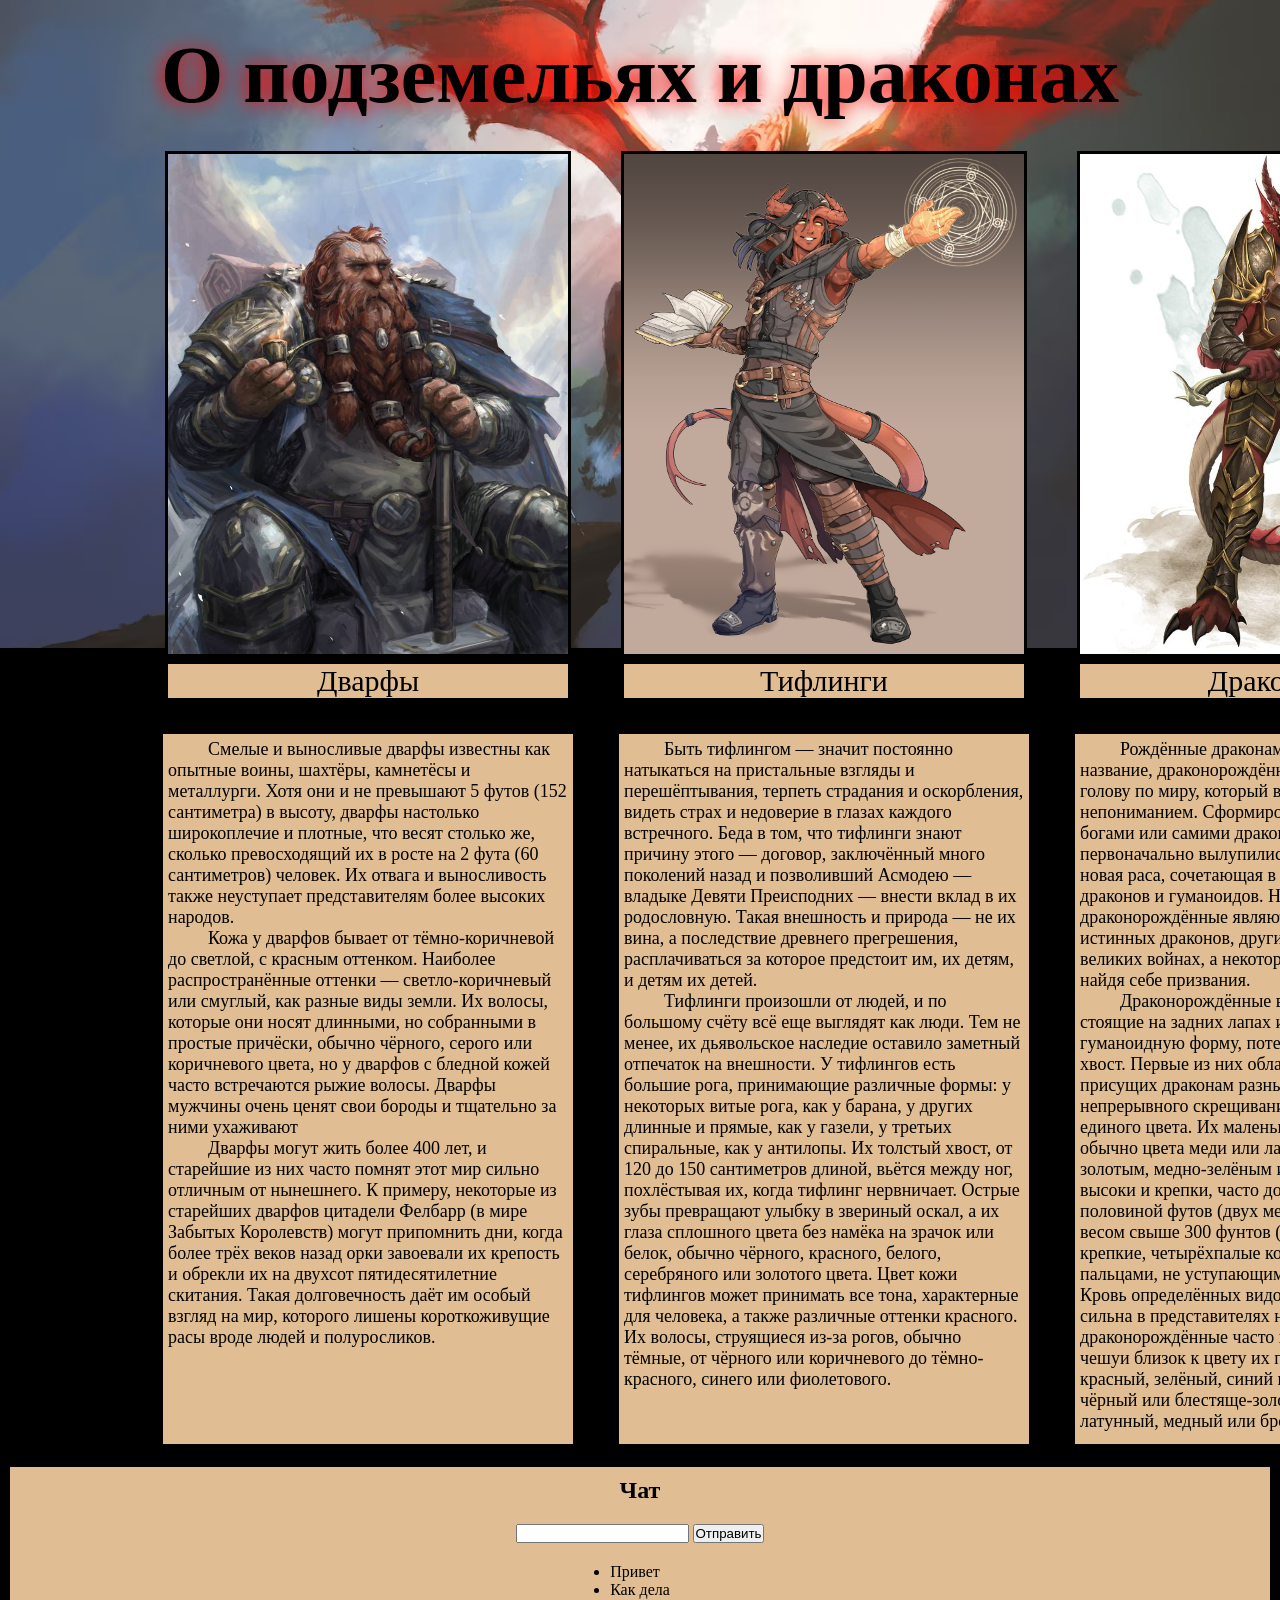
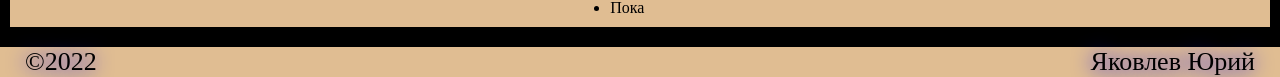
==== index.html @ 1e5e0078 "rename" ====
<!DOCTYPE html>
<html lang="ru">
  <head>
    <meta charset="UTF-8">
    <meta http-equiv="X-UA-Compatible" content="IE=edge">
    <meta name="viewport" content="width=device-width, initial-scale=1.0">
    <title>Document</title>
    <link rel="stylesheet" href="style.css">
  </head>
  <body>
    <header>
      <h1>О подземельях и драконах</h1>
    </header>
    <main>
      <section class="about_races">
        <figure>
          <img class="races_images" src="../img/dwarf.jpg" alt="dwarf_img">
          <figcaption class="figcaption_text">Дварфы</figcaption>
        </figure>
        <figure>
          <img class="races_images" src="/img/tifling.png" alt="tifling_img">
          <figcaption class="figcaption_text">Тифлинги</figcaption>
        </figure>
        <figure>
          <img class="races_images" src="../img/dragonborn.jpg" alt="dragonborn_img">
          <figcaption class="figcaption_text">Дракониды</figcaption>
        </figure>
        <div class="about_races_text">
          <p>
            Смелые и выносливые дварфы известны как опытные воины, шахтёры,
            камнетёсы и металлурги. Хотя они и не превышают 5 футов (152
            сантиметра) в высоту, дварфы настолько широкоплечие и плотные, что
            весят столько же, сколько превосходящий их в росте на 2 фута (60
            сантиметров) человек. Их отвага и выносливость также неуступает
            представителям более высоких народов.
          </p>
          <p>
            Кожа у дварфов бывает от тёмно-коричневой до светлой, с красным
            оттенком. Наиболее распространённые оттенки — светло-коричневый или
            смуглый, как разные виды земли. Их волосы, которые они носят
            длинными, но собранными в простые причёски, обычно чёрного, серого
            или коричневого цвета, но у дварфов с бледной кожей часто
            встречаются рыжие волосы. Дварфы мужчины очень ценят свои бороды и
            тщательно за ними ухаживают
          </p>
          <p>
            Дварфы могут жить более 400 лет, и старейшие из них часто помнят
            этот мир сильно отличным от нынешнего. К примеру, некоторые из
            старейших дварфов цитадели Фелбарр (в мире Забытых Королевств) могут
            припомнить дни, когда более трёх веков назад орки завоевали их
            крепость и обрекли их на двухсот пятидесятилетние скитания. Такая
            долговечность даёт им особый взгляд на мир, которого лишены
            короткоживущие расы вроде людей и полуросликов.
          </p>
        </div>
        <div class="about_races_text">
          <p>
            Быть тифлингом — значит постоянно натыкаться на пристальные взгляды
            и перешёптывания, терпеть страдания и оскорбления, видеть страх и
            недоверие в глазах каждого встречного. Беда в том, что тифлинги
            знают причину этого — договор, заключённый много поколений назад и
            позволивший Асмодею — владыке Девяти Преисподних — внести вклад в их
            родословную. Такая внешность и природа — не их вина, а последствие
            древнего прегрешения, расплачиваться за которое предстоит им, их
            детям, и детям их детей.
          </p>
          <p>
            Тифлинги произошли от людей, и по большому счёту всё еще выглядят
            как люди. Тем не менее, их дьявольское наследие оставило заметный
            отпечаток на внешности. У тифлингов есть большие рога, принимающие
            различные формы: у некоторых витые рога, как у барана, у других
            длинные и прямые, как у газели, у третьих спиральные, как у
            антилопы. Их толстый хвост, от 120 до 150 сантиметров длиной, вьётся
            между ног, похлёстывая их, когда тифлинг нервничает. Острые зубы
            превращают улыбку в звериный оскал, а их глаза сплошного цвета без
            намёка на зрачок или белок, обычно чёрного, красного, белого,
            серебряного или золотого цвета. Цвет кожи тифлингов может принимать
            все тона, характерные для человека, а также различные оттенки
            красного. Их волосы, струящиеся из-за рогов, обычно тёмные, от
            чёрного или коричневого до тёмно-красного, синего или фиолетового.
          </p>
        </div>
        <div class="about_races_text">
          <p>
            Рождённые драконами, о чём говорит их название, драконорождённые
            идут гордо подняв голову по миру, который встречает их со страхом и
            непониманием. Сформированные драконьими богами или самими драконами,
            драконорождённые первоначально вылупились из драконьих яиц как новая
            раса, сочетающая в себе лучшие качества драконов и гуманоидов.
            Некоторые драконорождённые являются верными слугами истинных
            драконов, другие образуют ряды солдат в великих войнах, а некоторые
            ищут свою судьбу, не найдя себе призвания.
          </p>
          <p>
            Драконорождённые выглядят как драконы, стоящие на задних лапах и
            принявшие гуманоидную форму, потеряв при этом крылья и хвост. Первые
            из них обладали чешуёй оттенков, присущих драконам разных видов, но
            поколения непрерывного скрещивания привели к появлению единого
            цвета. Их маленькие, аккуратные чешуйки обычно цвета меди или
            латуни, иногда с алым, золотым, медно-зелёным или рыжим оттенком.
            Они высоки и крепки, часто достигая шести с половиной футов (двух
            метров) в высоту и обладая весом свыше 300 фунтов (130 килограмм).
            Их крепкие, четырёхпалые конечности снабжены пальцами, не
            уступающими по прочности когтям. Кровь определённых видов драконов
            чрезвычайно сильна в представителях некоторых кланов. Эти
            драконорождённые часто гордятся тем, что цвет их чешуи близок к
            цвету их прародителей — ярко красный, зелёный, синий или белый,
            глянцево-чёрный или блестяще-золотой, серебряный, латунный, медный
            или бронзовый.
          </p>
        </div>
      </section>
      <div class="chat">
        <h2>Чат</h2>
        <div>
            <input type="text">
            <button>Отправить</button>
         </div>
        <ul>
            <li>Привет</li>
            <li>Как дела</li>
            <li>Пока</li>
        </ul>
      </div>
    </main>
    <footer>
        <p>©️2022</p>
        <p>Яковлев Юрий</p>
    </footer>
  </body>
</html>
---- style.css ----
* {
  margin: 0;
  padding: 0;
}

body{
  background: #000 url(img/background.avif); /* Фоновый цвет и фоновый рисунок*/
		background-attachment: fixed; /* Фон страницы фиксируется */
		background-repeat: repeat-x; /* Изображение повторяется по горизонтали */
    background-size: 100%;
}

header {
  text-align: center;
  margin: 30px 0px;
  color: rgb(0, 0, 0);
  text-shadow: -1px 1px 20px red ;
  font-size: 40px;
}

.about_races {
  margin: 0px 150px;
  display: grid;
  grid-template-columns: auto auto auto;
  grid-template-rows: auto auto;
  justify-items: center;
  align-items: start;
  text-align: center;
  gap: 20px;
  box-sizing: border-box;
}

.races_images {
  width: 400px;
  height: 500px;
  border: solid black;
}

.figcaption_text {
  font-size: 30px;
  background-color: rgb(224, 189, 146);
  border: solid black;
}

.about_races_text{
  border: solid black;
  height: 700px;
  padding: 5px;
  font-size: 18px;
  background-color: rgb(224, 189, 146);
}

.about_races_text p {
  text-align: left;
  text-indent: 10%;
  width: 400px;
}

.chat{
  background-color: rgb(224, 189, 146);
  display: flex;
  justify-content: center;
  align-items: center;
  flex-direction: column;
  margin: 10px;
}

.chat h2, div, ul {
  margin: 10px;
}

footer{
  display: flex;
  justify-content: space-between;
  background-color: rgb(224, 189, 146);
  margin-top: 20px;
  padding: 0px 25px;
  font-size: 26px;
  text-shadow: -1px 1px 20px rgb(4, 0, 255) ;
}
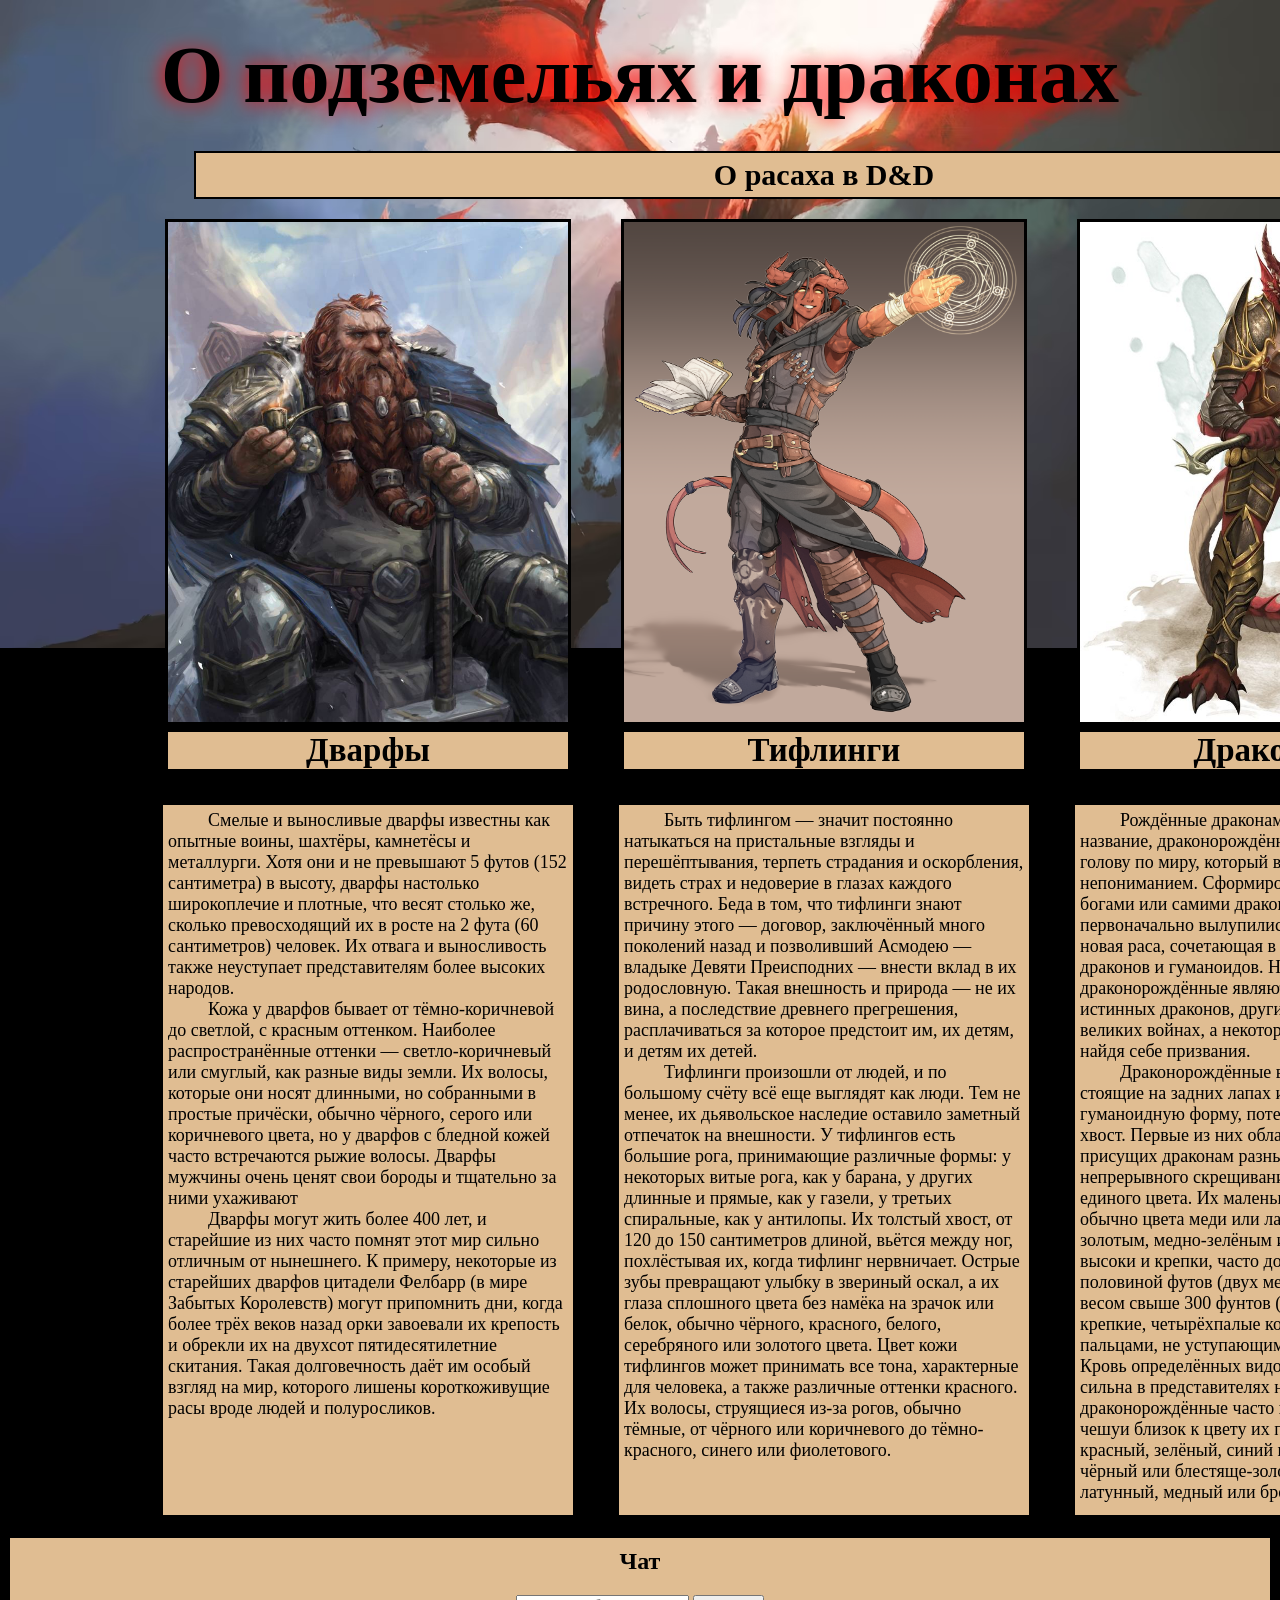
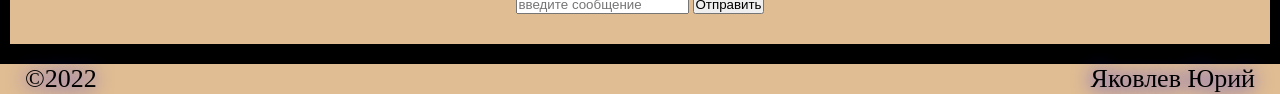
==== commit d65cd782: "задание 2" ====
--- a/index.html
+++ b/index.html
@@ -1,11 +1,12 @@
 <!DOCTYPE html>
 <html lang="ru">
   <head>
-    <meta charset="UTF-8">
+    <meta charset="UTF-8" >
     <meta http-equiv="X-UA-Compatible" content="IE=edge">
     <meta name="viewport" content="width=device-width, initial-scale=1.0">
     <title>Document</title>
     <link rel="stylesheet" href="style.css">
+    <script defer src="app.js"></script>
   </head>
   <body>
     <header>
@@ -13,17 +14,22 @@
     </header>
     <main>
       <section class="about_races">
+        <h2 class="h2_container">О расаха в D&D</h2>
         <figure>
           <img class="races_images" src="../img/dwarf.jpg" alt="dwarf_img">
-          <figcaption class="figcaption_text">Дварфы</figcaption>
+          <figcaption class="figcaption_text"><h2>Дварфы</h2></figcaption>
         </figure>
         <figure>
           <img class="races_images" src="/img/tifling.png" alt="tifling_img">
-          <figcaption class="figcaption_text">Тифлинги</figcaption>
+          <figcaption class="figcaption_text"><h2>Тифлинги</h2></figcaption>
         </figure>
         <figure>
-          <img class="races_images" src="../img/dragonborn.jpg" alt="dragonborn_img">
-          <figcaption class="figcaption_text">Дракониды</figcaption>
+          <img
+            class="races_images"
+            src="../img/dragonborn.jpg"
+            alt="dragonborn_img"
+          />
+          <figcaption class="figcaption_text"><h2>Дракониды</h2></figcaption>
         </figure>
         <div class="about_races_text">
           <p>
@@ -110,22 +116,42 @@
           </p>
         </div>
       </section>
-      <div class="chat">
+      <div class="chat_box">
         <h2>Чат</h2>
         <div>
-            <input type="text">
-            <button>Отправить</button>
-         </div>
-        <ul>
-            <li>Привет</li>
-            <li>Как дела</li>
-            <li>Пока</li>
-        </ul>
+          <input id="message" type="text" placeholder="введите сообщение">
+          <button onclick="send()">Отправить</button>
+        </div>
+        <div id="chat"></div>
       </div>
+      <script>
+        get();
+        setInterval(get, 2000);
+        // function send() {
+        //   //прочитать сообщение из id=message
+              //вывести в консоль
+              //очистить поле ввода
+        // }
+
+         function send() {
+          var testmessage = document.getElementById("message");
+          console.log(testmessage.value);
+          document.getElementById("message").value = "";
+        }
+
+        function get() {
+          (async () => {
+            var response = await fetch("http://127.0.0.1:5500/chat.txt");
+            var answer = await response.text();
+            document.getElementById("chat").innerText = answer;
+          }
+          )();
+        }
+      </script>
     </main>
     <footer>
-        <p>©️2022</p>
-        <p>Яковлев Юрий</p>
+      <p>©️2022</p>
+      <p>Яковлев Юрий</p>
     </footer>
   </body>
 </html>
--- a/style.css
+++ b/style.css
@@ -22,12 +22,21 @@
   margin: 0px 150px;
   display: grid;
   grid-template-columns: auto auto auto;
-  grid-template-rows: auto auto;
+  grid-template-rows: auto auto auto;
   justify-items: center;
   align-items: start;
   text-align: center;
   gap: 20px;
   box-sizing: border-box;
+}
+
+.h2_container{
+  grid-column: span 3;
+  border: solid black 2px;
+  background-color: rgb(224, 189, 146);
+  width: 92.5%;
+  font-size: 30px;
+  padding: 5px;
 }
 
 .races_images {
@@ -37,7 +46,7 @@
 }
 
 .figcaption_text {
-  font-size: 30px;
+  font-size: 22px;
   background-color: rgb(224, 189, 146);
   border: solid black;
 }
@@ -56,7 +65,7 @@
   width: 400px;
 }
 
-.chat{
+.chat_box {
   background-color: rgb(224, 189, 146);
   display: flex;
   justify-content: center;
@@ -65,7 +74,7 @@
   margin: 10px;
 }
 
-.chat h2, div, ul {
+.chat_box h2, div, ul {
   margin: 10px;
 }
 
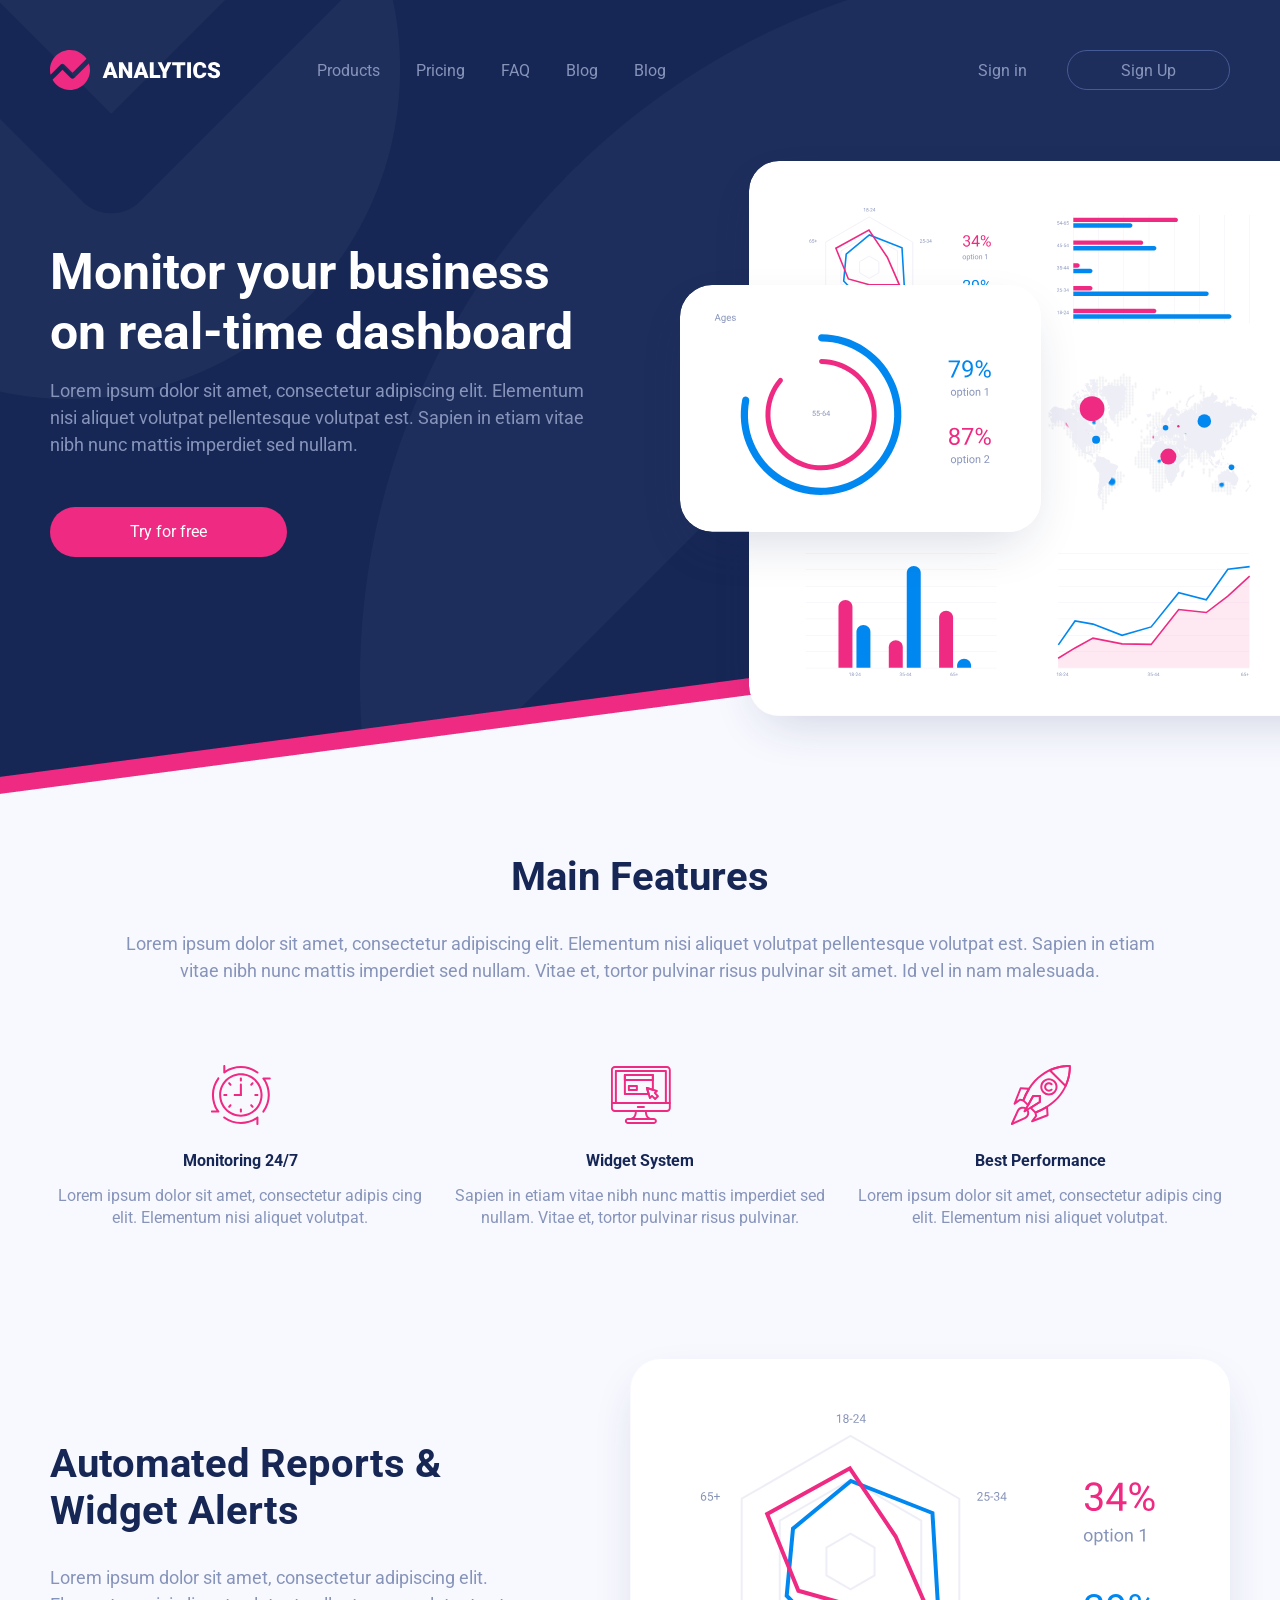
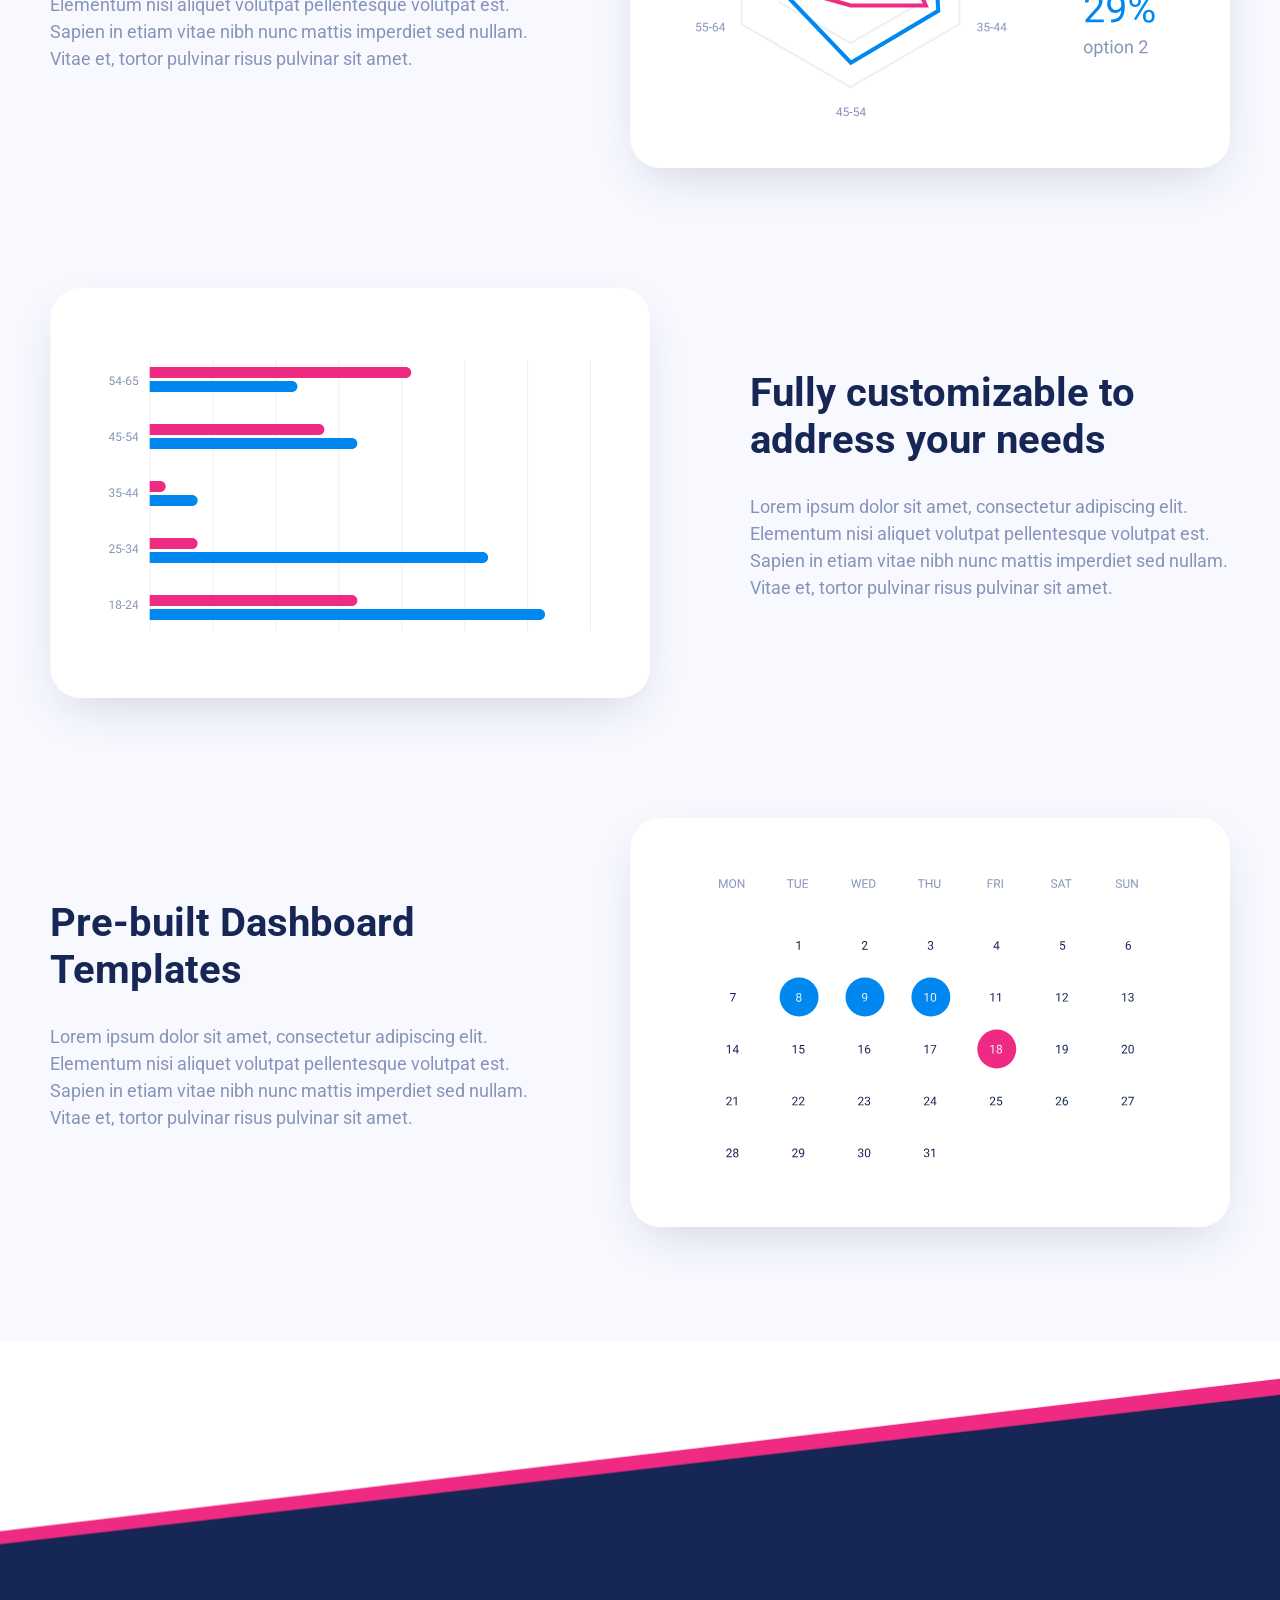
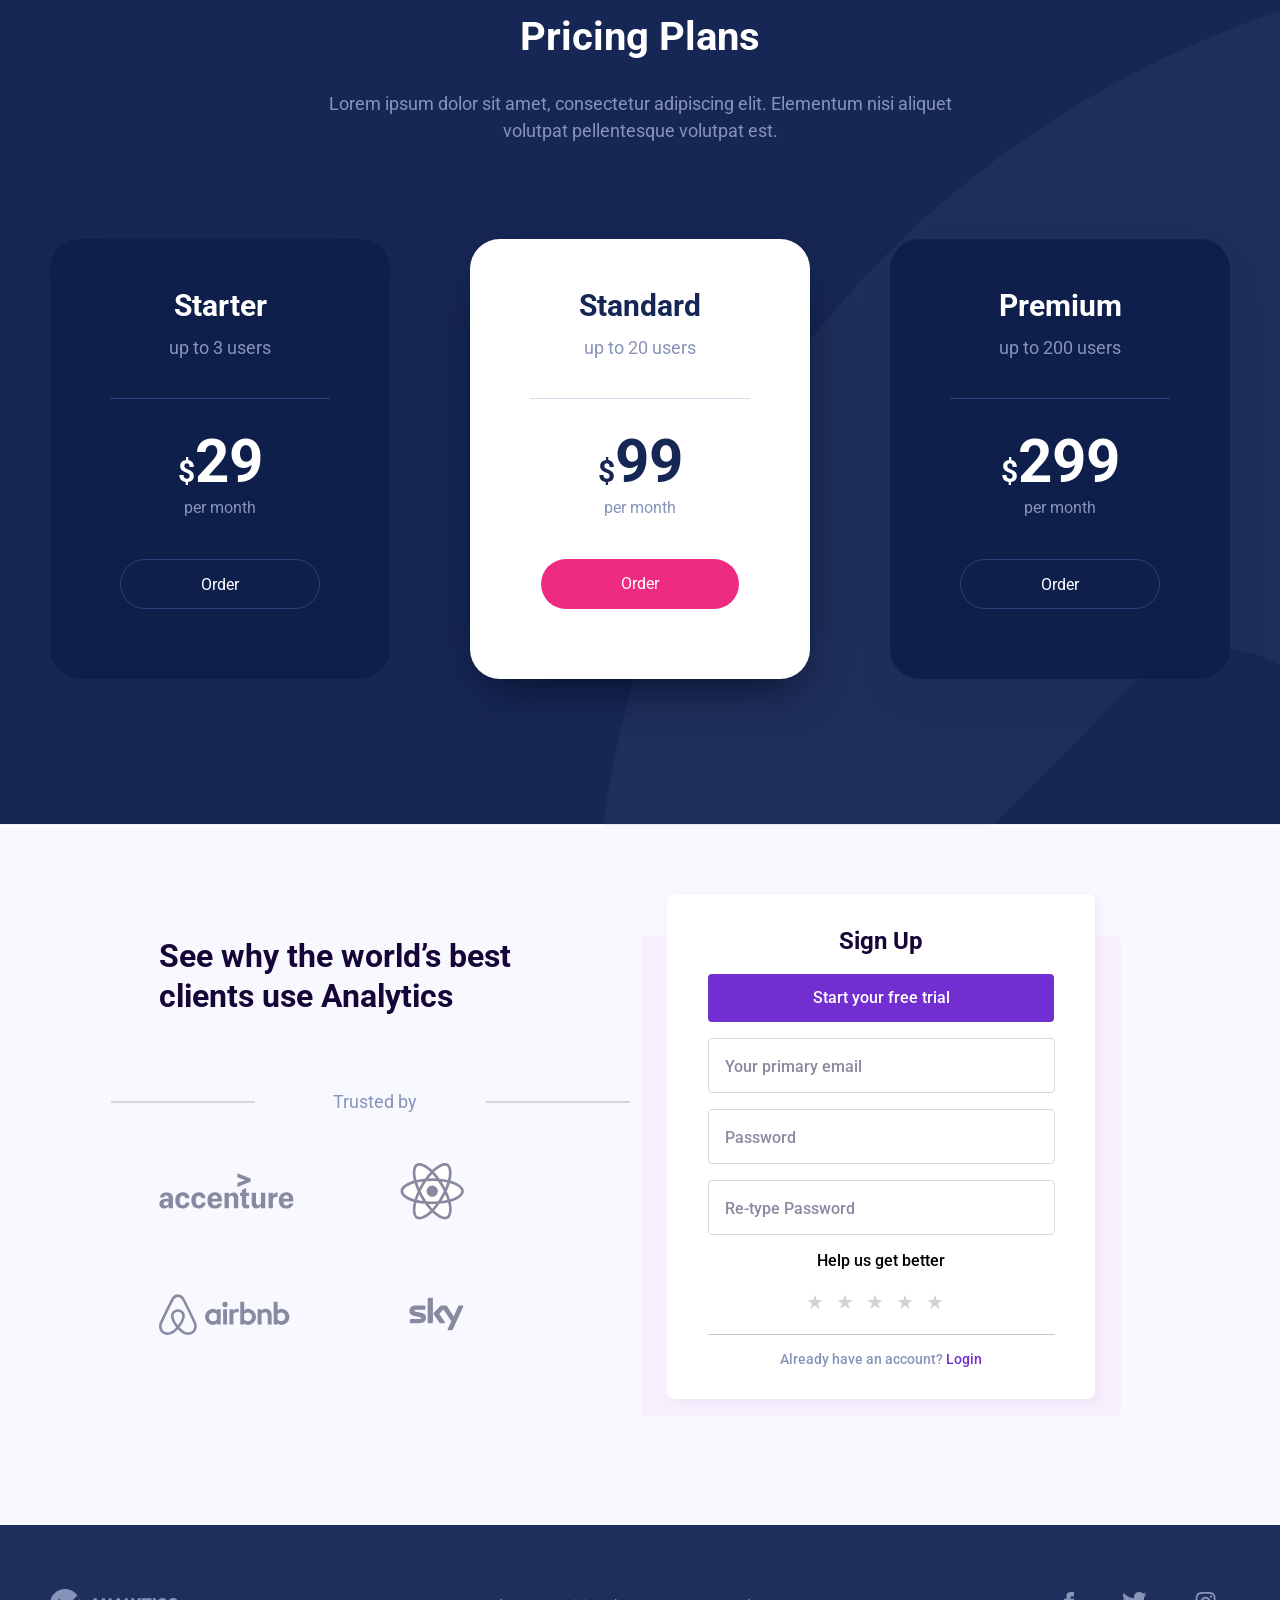
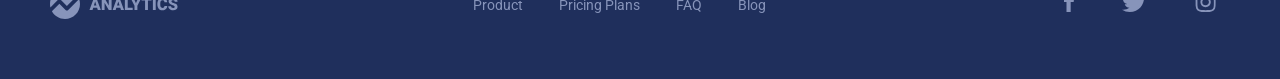
==== commit 2583883e: "my final project" ====
--- a/index.html
+++ b/index.html
@@ -1,157 +1,429 @@
 <!DOCTYPE html>
-<html lang="ru">
+<html lang="en">
   <head>
-    <meta charset="UTF-8" >
-    <meta http-equiv="X-UA-Compatible" content="IE=edge">
-    <meta name="viewport" content="width=device-width, initial-scale=1.0">
+    <meta charset="UTF-8" />
+    <meta http-equiv="X-UA-Compatible" content="IE=edge" />
+    <meta name="viewport" content="width=device-width, initial-scale=1.0" />
     <title>Document</title>
-    <link rel="stylesheet" href="style.css">
-    <script defer src="app.js"></script>
+    <link rel="stylesheet" href="./css/style.css" />
+    <link rel="stylesheet" href="./css/media.css" />
+    <link rel="preconnect" href="https://fonts.googleapis.com" />
+    <link rel="preconnect" href="https://fonts.gstatic.com" crossorigin />
+    <link
+      href="https://fonts.googleapis.com/css2?family=Roboto:wght@400;500;700&display=swap"
+      rel="stylesheet"
+    />
   </head>
+
   <body>
     <header>
-      <h1>О подземельях и драконах</h1>
+      <div class="wrapper">
+        <div class="header__top_part">
+          <div class="header__firm_logo">
+            <a class="logo" href="#">
+              <img
+                class="logo__img"
+                src="./img/header/logo.svg"
+                alt="firm logo"
+              />
+            </a>
+          </div>
+          <nav class="menu">
+            <ul class="menu__container">
+              <li class="menu__element">
+                <a class="menu__link_to" href="#">Products</a>
+              </li>
+              <li class="menu__element">
+                <a class="menu__link_to" href="#">Pricing</a>
+              </li>
+              <li class="menu__element">
+                <a class="menu__link_to" href="#">FAQ</a>
+              </li>
+              <li class="menu__element">
+                <a class="menu__link_to" href="#">Blog</a>
+              </li>
+              <li class="menu__element">
+                <a class="menu__link_to" href="#">Blog</a>
+              </li>
+            </ul>
+          </nav>
+          <div class="sign_menu">
+            <button class="sign__in-button" href="#">Sign in</button>
+            <button class="sign__up-button" href="#">Sign Up</button>
+          </div>
+        </div>
+      </div>
+      <div class="top_part__basic_idea">
+        <div class="basic_idea__content">
+          <h1 class="basic_idea__title">
+            Monitor your business on real-time dashboard
+          </h1>
+          <div class="basic_idea__text">
+            <p class="text">
+              Lorem ipsum dolor sit amet, consectetur adipiscing elit. Elementum
+              nisi aliquet volutpat pellentesque volutpat est. Sapien in etiam
+              vitae nibh nunc mattis imperdiet sed nullam.
+            </p>
+          </div>
+          <button class="btn pink_background" href="#">Try for free</button>
+        </div>
+        <div class="basic_idea__img">
+          <img src="./img/header/header-content-screen.svg" alt="analytic" />
+        </div>
+      </div>
     </header>
-    <main>
-      <section class="about_races">
-        <h2 class="h2_container">О расаха в D&D</h2>
-        <figure>
-          <img class="races_images" src="../img/dwarf.jpg" alt="dwarf_img">
-          <figcaption class="figcaption_text"><h2>Дварфы</h2></figcaption>
-        </figure>
-        <figure>
-          <img class="races_images" src="/img/tifling.png" alt="tifling_img">
-          <figcaption class="figcaption_text"><h2>Тифлинги</h2></figcaption>
-        </figure>
-        <figure>
-          <img
-            class="races_images"
-            src="../img/dragonborn.jpg"
-            alt="dragonborn_img"
-          />
-          <figcaption class="figcaption_text"><h2>Дракониды</h2></figcaption>
-        </figure>
-        <div class="about_races_text">
-          <p>
-            Смелые и выносливые дварфы известны как опытные воины, шахтёры,
-            камнетёсы и металлурги. Хотя они и не превышают 5 футов (152
-            сантиметра) в высоту, дварфы настолько широкоплечие и плотные, что
-            весят столько же, сколько превосходящий их в росте на 2 фута (60
-            сантиметров) человек. Их отвага и выносливость также неуступает
-            представителям более высоких народов.
-          </p>
-          <p>
-            Кожа у дварфов бывает от тёмно-коричневой до светлой, с красным
-            оттенком. Наиболее распространённые оттенки — светло-коричневый или
-            смуглый, как разные виды земли. Их волосы, которые они носят
-            длинными, но собранными в простые причёски, обычно чёрного, серого
-            или коричневого цвета, но у дварфов с бледной кожей часто
-            встречаются рыжие волосы. Дварфы мужчины очень ценят свои бороды и
-            тщательно за ними ухаживают
-          </p>
-          <p>
-            Дварфы могут жить более 400 лет, и старейшие из них часто помнят
-            этот мир сильно отличным от нынешнего. К примеру, некоторые из
-            старейших дварфов цитадели Фелбарр (в мире Забытых Королевств) могут
-            припомнить дни, когда более трёх веков назад орки завоевали их
-            крепость и обрекли их на двухсот пятидесятилетние скитания. Такая
-            долговечность даёт им особый взгляд на мир, которого лишены
-            короткоживущие расы вроде людей и полуросликов.
-          </p>
-        </div>
-        <div class="about_races_text">
-          <p>
-            Быть тифлингом — значит постоянно натыкаться на пристальные взгляды
-            и перешёптывания, терпеть страдания и оскорбления, видеть страх и
-            недоверие в глазах каждого встречного. Беда в том, что тифлинги
-            знают причину этого — договор, заключённый много поколений назад и
-            позволивший Асмодею — владыке Девяти Преисподних — внести вклад в их
-            родословную. Такая внешность и природа — не их вина, а последствие
-            древнего прегрешения, расплачиваться за которое предстоит им, их
-            детям, и детям их детей.
-          </p>
-          <p>
-            Тифлинги произошли от людей, и по большому счёту всё еще выглядят
-            как люди. Тем не менее, их дьявольское наследие оставило заметный
-            отпечаток на внешности. У тифлингов есть большие рога, принимающие
-            различные формы: у некоторых витые рога, как у барана, у других
-            длинные и прямые, как у газели, у третьих спиральные, как у
-            антилопы. Их толстый хвост, от 120 до 150 сантиметров длиной, вьётся
-            между ног, похлёстывая их, когда тифлинг нервничает. Острые зубы
-            превращают улыбку в звериный оскал, а их глаза сплошного цвета без
-            намёка на зрачок или белок, обычно чёрного, красного, белого,
-            серебряного или золотого цвета. Цвет кожи тифлингов может принимать
-            все тона, характерные для человека, а также различные оттенки
-            красного. Их волосы, струящиеся из-за рогов, обычно тёмные, от
-            чёрного или коричневого до тёмно-красного, синего или фиолетового.
-          </p>
-        </div>
-        <div class="about_races_text">
-          <p>
-            Рождённые драконами, о чём говорит их название, драконорождённые
-            идут гордо подняв голову по миру, который встречает их со страхом и
-            непониманием. Сформированные драконьими богами или самими драконами,
-            драконорождённые первоначально вылупились из драконьих яиц как новая
-            раса, сочетающая в себе лучшие качества драконов и гуманоидов.
-            Некоторые драконорождённые являются верными слугами истинных
-            драконов, другие образуют ряды солдат в великих войнах, а некоторые
-            ищут свою судьбу, не найдя себе призвания.
-          </p>
-          <p>
-            Драконорождённые выглядят как драконы, стоящие на задних лапах и
-            принявшие гуманоидную форму, потеряв при этом крылья и хвост. Первые
-            из них обладали чешуёй оттенков, присущих драконам разных видов, но
-            поколения непрерывного скрещивания привели к появлению единого
-            цвета. Их маленькие, аккуратные чешуйки обычно цвета меди или
-            латуни, иногда с алым, золотым, медно-зелёным или рыжим оттенком.
-            Они высоки и крепки, часто достигая шести с половиной футов (двух
-            метров) в высоту и обладая весом свыше 300 фунтов (130 килограмм).
-            Их крепкие, четырёхпалые конечности снабжены пальцами, не
-            уступающими по прочности когтям. Кровь определённых видов драконов
-            чрезвычайно сильна в представителях некоторых кланов. Эти
-            драконорождённые часто гордятся тем, что цвет их чешуи близок к
-            цвету их прародителей — ярко красный, зелёный, синий или белый,
-            глянцево-чёрный или блестяще-золотой, серебряный, латунный, медный
-            или бронзовый.
-          </p>
+
+    <main class="main">
+      <section class="features">
+        <div class="wrapper">
+          <div class="features__top">
+            <h2 class="title">Main Features</h2>
+            <p class="text">
+              Lorem ipsum dolor sit amet, consectetur adipiscing elit. Elementum
+              nisi aliquet volutpat pellentesque volutpat est. Sapien in etiam
+              vitae nibh nunc mattis imperdiet sed nullam. Vitae et, tortor
+              pulvinar risus pulvinar sit amet. Id vel in nam malesuada.
+            </p>
+          </div>
+          <div class="features__grid">
+            <div>
+              <img
+                class="features_img"
+                src="./img/features/monitoring.svg"
+                alt="monitoring icon"
+              />
+              <div>
+                <h4 class="features__column-title">Monitoring 24/7</h4>
+                <div class="features_text">
+                  Lorem ipsum dolor sit amet, consectetur adipis cing elit.
+                  Elementum nisi aliquet volutpat.
+                </div>
+              </div>
+            </div>
+
+            <div>
+              <img
+                class="features_img"
+                src="./img/features/widget.svg"
+                alt="widget icon"
+              />
+              <div>
+                <h4 class="features__column-title">Widget System</h4>
+                <div class="features_text">
+                  Sapien in etiam vitae nibh nunc mattis imperdiet sed nullam.
+                  Vitae et, tortor pulvinar risus pulvinar.
+                </div>
+              </div>
+            </div>
+            <div>
+              <img
+                class="features_img"
+                src="./img/features/perfomance.svg"
+                alt="perfomance icon"
+              />
+              <div>
+                <h4 class="features__column-title">Best Performance</h4>
+                <div class="features_text">
+                  Lorem ipsum dolor sit amet, consectetur adipis cing elit.
+                  Elementum nisi aliquet volutpat.
+                </div>
+              </div>
+            </div>
+          </div>
         </div>
       </section>
-      <div class="chat_box">
-        <h2>Чат</h2>
-        <div>
-          <input id="message" type="text" placeholder="введите сообщение">
-          <button onclick="send()">Отправить</button>
-        </div>
-        <div id="chat"></div>
+      <section class="program_abilities_container">
+        <div class="wrapper">
+          <div class="program_abilities__row">
+            <div class="program_abilities_block">
+              <div class="program_abilities_block-title">
+                <h2 class="title">Automated Reports & Widget Alerts</h2>
+              </div>
+              <div class="program_abilities_block-text">
+                <p class="text">
+                  Lorem ipsum dolor sit amet, consectetur adipiscing elit.
+                  Elementum nisi aliquet volutpat pellentesque volutpat est.
+                  Sapien in etiam vitae nibh nunc mattis imperdiet sed nullam.
+                  Vitae et, tortor pulvinar risus pulvinar sit amet.
+                </p>
+              </div>
+            </div>
+            <img
+              class="program_abilities_block-img"
+              src="./img/abilities/chart.svg"
+              alt="grafics"
+            />
+          </div>
+          <div class="program_abilities__row">
+            <div class="program_abilities_block">
+              <div class="program_abilities_block-title">
+                <h2 class="title">Fully customizable to address your needs</h2>
+              </div>
+              <div class="program_abilities_block-text">
+                <p class="text">
+                  Lorem ipsum dolor sit amet, consectetur adipiscing elit.
+                  Elementum nisi aliquet volutpat pellentesque volutpat est.
+                  Sapien in etiam vitae nibh nunc mattis imperdiet sed nullam.
+                  Vitae et, tortor pulvinar risus pulvinar sit amet.
+                </p>
+              </div>
+            </div>
+            <img
+              class="program_abilities_block-img"
+              src="./img/abilities/age_level.svg"
+              alt="ages"
+            />
+          </div>
+          <div class="program_abilities__row">
+            <div class="program_abilities_block">
+              <div class="program_abilities_block-title">
+                <h2 class="title">Pre-built Dashboard Templates</h2>
+              </div>
+              <div class="program_abilities_block-text">
+                <p class="text">
+                  Lorem ipsum dolor sit amet, consectetur adipiscing elit.
+                  Elementum nisi aliquet volutpat pellentesque volutpat est.
+                  Sapien in etiam vitae nibh nunc mattis imperdiet sed nullam.
+                  Vitae et, tortor pulvinar risus pulvinar sit amet.
+                </p>
+              </div>
+            </div>
+            <img
+              class="program_abilities_block-img"
+              src="./img/abilities/calendar.svg"
+              alt="calendar"
+            />
+          </div>
+        </div>
+      </section>
+      <section class="prices">
+        <div class="wrapper phone_wrapper">
+          <div class="prices__top">
+            <div class="prices__top-title">
+              <h2 class="title">Pricing Plans</h2>
+            </div>
+            <p class="text">
+              Lorem ipsum dolor sit amet, consectetur adipiscing elit. Elementum
+              nisi aliquet volutpat pellentesque volutpat est.
+            </p>
+          </div>
+          <div class="prices__card">
+            <div class="card">
+              <div class="card__content">
+                <div class="card__top card__darckblue_bot_border">
+                  <h3 class="card__title">Starter</h3>
+                  <div class="card__text">up to 3 users</div>
+                </div>
+                <div class="card_text">
+                  <div class="card_text-cost"><span>$</span>29</div>
+                  <div class="card_text-period">per month</div>
+                </div>
+                <button class="btn btn-border" href="#">Order</button>
+              </div>
+            </div>
+            <div class="card card-white">
+              <div class="card__content">
+                <div class="card__top">
+                  <h3 class="card__title card--color">Standard</h3>
+                  <div class="card__text">up to 20 users</div>
+                </div>
+                <div class="card_text">
+                  <div class="card_text-cost card--color"><span>$</span>99</div>
+                  <div class="card_text-period">per month</div>
+                </div>
+                <button
+                  class="btn phone_btn pink_background darkblue_background"
+                  href="#"
+                >
+                  Order
+                </button>
+              </div>
+            </div>
+            <div class="card">
+              <div class="card__content">
+                <div class="card__top card__darckblue_bot_border">
+                  <h3 class="card__title">Premium</h3>
+                  <div class="card__text">up to 200 users</div>
+                </div>
+                <div class="card_text">
+                  <div class="card_text-cost"><span>$</span>299</div>
+                  <div class="card_text-period">per month</div>
+                </div>
+                <button class="btn btn-border" href="#">Order</button>
+              </div>
+            </div>
+          </div>
+        </div>
+      </section>
+      <section class="clients">
+        <div class="clients__row">
+          <div class="clients__column clients__column--mini-size">
+            <div class="clients__title">
+              See why the world’s best clients use Analytics
+            </div>
+            <div class="clients__period">Trusted by</div>
+            <div class="clients__icons">
+              <a class="clients__icons-accenture" href="#">
+                <svg width="135" height="36" xmlns="http://www.w3.org/2000/svg">
+                  <path
+                    d="M78.406 10.066L86.118 7.2l-7.712-3.034V.146l13.2 5.328v3.28l-13.2 5.332v-4.02zM5.505 35.49c-2.787 0-5.087-1.395-5.087-4.509v-.166c0-3.773 3.28-5.087 7.3-5.087h1.887v-.74c0-1.56-.654-2.46-2.294-2.46a2.04 2.04 0 00-2.293 1.968H.91c.327-3.45 3.034-5.086 6.64-5.086 3.689 0 6.395 1.56 6.395 5.413v10.334h-4.18v-1.806a5.042 5.042 0 01-4.261 2.139zm4.1-5.495v-1.474h-1.72c-2.133 0-3.2.575-3.2 1.967v.166c0 1.067.654 1.807 2.133 1.807a2.5 2.5 0 002.787-2.465zm14.1 5.494c-4.267 0-7.381-2.625-7.381-7.873v-.241c0-5.253 3.28-8.04 7.38-8.04 3.528 0 6.395 1.805 6.728 5.82h-4.1c-.247-1.474-1.067-2.46-2.541-2.46-1.806 0-3.114 1.474-3.114 4.508v.494c0 3.114 1.147 4.508 3.114 4.508a2.867 2.867 0 002.787-2.787h3.94c-.25 3.528-2.63 6.072-6.811 6.072h-.002zm16.075 0c-4.267 0-7.381-2.625-7.381-7.873v-.241c0-5.247 3.28-8.035 7.38-8.035 3.528 0 6.395 1.805 6.728 5.82h-4.1c-.247-1.474-1.067-2.46-2.541-2.46-1.806 0-3.114 1.474-3.114 4.509v.492c0 3.114 1.147 4.508 3.114 4.508a2.867 2.867 0 002.787-2.787h3.934c-.245 3.524-2.624 6.067-6.805 6.067h-.002zm16.155 0c-4.427 0-7.461-2.625-7.461-7.787v-.328c0-5.166 3.2-8.034 7.38-8.034 3.855 0 7.055 2.133 7.055 7.3v1.886H52.903c.166 2.788 1.394 3.854 3.2 3.854a2.768 2.768 0 002.868-1.967h4.02c-.574 2.863-2.953 5.076-7.054 5.076h-.002zm-3.032-9.843h5.82c-.08-2.294-1.146-3.28-2.867-3.28-1.393.087-2.626.823-2.953 3.28zm12.628-5.9h4.347v2.3a4.941 4.941 0 014.674-2.627c2.787 0 4.674 1.721 4.674 5.415v10.329h-4.347v-9.675c0-1.806-.74-2.627-2.294-2.627a2.586 2.586 0 00-2.707 2.869v9.427H65.53V19.746zm21.649-4.674v4.674h2.953v3.2H87.18v7.3c0 1.146.493 1.72 1.56 1.72a3.636 3.636 0 001.474-.247v3.361c-.8.231-1.629.342-2.46.328-3.361 0-4.92-1.56-4.92-4.675v-7.788h-1.8v-3.2h1.806v-2.87l4.34-1.803zm19.189 20.088h-4.351V32.87a4.773 4.773 0 01-4.5 2.626c-2.787 0-4.84-1.721-4.84-5.328V19.744h4.34v9.841c0 1.806.74 2.627 2.214 2.627a2.634 2.634 0 002-.824 2.627 2.627 0 00.707-2.045v-9.517h4.347v15.335l.083-.002zm3.2-15.414h4.349v2.867a4.641 4.641 0 014.674-3.034v4.267c-2.953 0-4.674.9-4.674 3.445v7.954h-4.347l-.002-15.5zm17.8 15.741c-4.427 0-7.461-2.626-7.461-7.788v-.327c0-5.166 3.2-8.035 7.381-8.035 3.854 0 7.054 2.134 7.054 7.3v1.887H124.33c.166 2.787 1.394 3.855 3.2 3.855a2.766 2.766 0 002.868-1.967h4.02c-.654 2.861-3.034 5.075-7.054 5.075h.005zm-3.119-9.842h5.821c-.08-2.293-1.147-3.28-2.868-3.28-1.313.088-2.546.824-2.953 3.28z"
+                  />
+                </svg>
+              </a>
+              <a class="clients__icons-react" href="#">
+                <svg width="64" height="57" xmlns="http://www.w3.org/2000/svg">
+                  <path
+                    d="M52.643 18.294a42.753 42.753 0 00-2.042-.643c.114-.462.22-.927.316-1.393 1.546-7.5.535-13.55-2.916-15.54C44.69-1.19 39.28.8 33.814 5.558c-.539.466-1.065.95-1.58 1.449a31.109 31.109 0 00-1.05-.971C25.454.948 19.713-1.195 16.264.8c-3.305 1.914-4.284 7.6-2.893 14.708.138.704.295 1.404.469 2.1-.812.23-1.6.477-2.348.738C4.776 20.687.487 24.357.487 28.165c0 3.932 4.6 7.875 11.6 10.266a36.83 36.83 0 001.715.536c-.188.75-.354 1.505-.5 2.265-1.327 6.988-.291 12.536 3.007 14.438 3.406 1.964 9.122-.055 14.688-4.92.44-.385.881-.792 1.324-1.22a41.464 41.464 0 001.715 1.565c5.39 4.639 10.716 6.513 14.01 4.606 3.4-1.97 4.509-7.93 3.073-15.182-.11-.554-.236-1.121-.38-1.7.4-.12.793-.242 1.18-.368 7.272-2.41 12-6.3 12-10.29 0-3.82-4.427-7.514-11.28-9.872l.004.005z"
+                  />
+                  <path
+                    d="M51.065 35.883c-.347.115-.7.226-1.065.333a63.6 63.6 0 00-3.212-8.036 63.572 63.572 0 003.087-7.921c.649.188 1.279.386 1.886.6 5.87 2.02 9.45 5.009 9.45 7.31 0 2.453-3.866 5.637-10.145 7.718l-.001-.004zm-2.605 5.163c.613 2.748.714 5.586.3 8.372-.378 2.037-1.138 3.394-2.077 3.938-2 1.157-6.275-.347-10.885-4.314a40.916 40.916 0 01-1.6-1.454 63.686 63.686 0 005.317-6.752 63.265 63.265 0 008.592-1.324c.129.522.243 1.033.343 1.535l.01-.001zM22.112 53.159c-1.953.69-3.51.709-4.45.167-2-1.154-2.832-5.61-1.7-11.585.134-.706.288-1.408.464-2.106a63.746 63.746 0 008.549 1.238A65.949 65.949 0 0030.42 47.6c-.394.38-.797.751-1.21 1.113a22.952 22.952 0 01-7.1 4.446l.002-.001zm-9.15-17.288a22.959 22.959 0 01-7.4-3.93C3.99 30.59 3.2 29.25 3.2 28.166c0-2.31 3.444-5.256 9.188-7.26.72-.25 1.448-.478 2.183-.686a64.992 64.992 0 003.092 8.012 65.99 65.99 0 00-3.13 8.126 32.81 32.81 0 01-1.571-.49v.003zm3.067-20.882c-1.192-6.093-.4-10.69 1.592-11.842 2.122-1.23 6.815.523 11.76 4.915.317.28.635.575.953.879a64.95 64.95 0 00-5.4 6.687 66.205 66.205 0 00-8.465 1.316c-.162-.648-.308-1.3-.436-1.955h-.004zm27.363 6.757a85.24 85.24 0 00-1.93-3.172c2.025.255 3.964.6 5.785 1.01a57.797 57.797 0 01-2.03 5.463 92.215 92.215 0 00-1.825-3.3v-.001zm-11.158-10.87a57.942 57.942 0 013.733 4.508 79.493 79.493 0 00-7.5 0 58.558 58.558 0 013.765-4.5l.002-.007zM21 21.765a81.184 81.184 0 00-1.791 3.28 59.83 59.83 0 01-2.01-5.485c1.81-.405 3.74-.736 5.752-.987a77.82 77.82 0 00-1.945 3.2L21 21.764zm2 16.194a57.727 57.727 0 01-5.846-.94 60.704 60.704 0 012.056-5.6 80.587 80.587 0 003.792 6.54H23zm9.3 7.689a61.145 61.145 0 01-3.817-4.568c1.214.048 2.451.072 3.71.072 1.294 0 2.57-.029 3.83-.085a57.65 57.65 0 01-3.714 4.582l-.01-.001zM45.243 31.32a57.535 57.535 0 012.13 5.58 57.53 57.53 0 01-5.918 1.009 94.204 94.204 0 001.948-3.228 86.855 86.855 0 001.84-3.361zm-4.187 2.007a90.628 90.628 0 01-3.043 4.91c-1.882.134-3.827.2-5.81.2-1.981 0-3.893-.061-5.742-.181a76.762 76.762 0 01-5.806-10.03 76.052 76.052 0 012.7-5.113 76.531 76.531 0 013.076-4.9 76.586 76.586 0 0111.563.002 81.184 81.184 0 013.056 4.88 93.513 93.513 0 012.735 5.09 81.633 81.633 0 01-2.726 5.135l-.003.007zm5.59-30.262c2.124 1.225 2.95 6.165 1.616 12.644-.088.422-.183.842-.285 1.26a64.903 64.903 0 00-8.482-1.34 63.66 63.66 0 00-5.362-6.691c.475-.458.961-.904 1.459-1.338 4.683-4.076 9.06-5.685 11.055-4.535h-.001z"
+                    fill="#fff"
+                  />
+                  <path
+                    d="M32.204 22.502a5.665 5.665 0 110 11.329 5.665 5.665 0 010-11.33"
+                  />
+                </svg>
+              </a>
+              <a class="clients__icons-airbnb" href="#">
+                <svg width="131" height="41" xmlns="http://www.w3.org/2000/svg">
+                  <path
+                    d="M68.73 10.447a2.65 2.65 0 11-5.298.002 2.65 2.65 0 015.299-.002zm-10.92 5.338v.652a5.09 5.09 0 00-3.951-1.63 8.07 8.07 0 000 16.134 4.946 4.946 0 003.952-1.67v.691a.556.556 0 00.57.57h3.3v-15.32h-3.3a.586.586 0 00-.57.572v.001zm0 9.82a4.047 4.047 0 01-3.3 1.67 4.403 4.403 0 01-4.258-6.134 4.404 4.404 0 014.259-2.666 4.16 4.16 0 013.3 1.671v5.458zm6.317-10.39h3.91v15.32h-3.91V15.212v.001zm58.428-.409a5.087 5.087 0 00-3.953 1.631v-8.6h-3.911v22.695h3.3a.582.582 0 00.57-.57v-.693a5.04 5.04 0 003.952 1.671 8.07 8.07 0 00.042-16.136v.002zm-.652 12.428a3.992 3.992 0 01-3.3-1.67v-5.46a4.422 4.422 0 013.3-1.672 4.399 4.399 0 110 8.8v.002zm-9.249-5.785v9.127h-3.912v-8.679c0-2.526-.815-3.545-3.014-3.545a4.378 4.378 0 00-3.179 1.508v10.675h-3.91v-15.32h3.1a.582.582 0 01.571.57v.652a5.615 5.615 0 014.155-1.63 6.346 6.346 0 014.279 1.466c1.385 1.141 1.915 2.607 1.915 5.175l-.005.001zm-23.511-6.642a5.09 5.09 0 00-3.952 1.631v-8.6H81.28v22.695h3.3a.583.583 0 00.57-.57v-.693a5.045 5.045 0 003.953 1.671 8.07 8.07 0 00.04-16.135v.001zm-.652 12.428a3.988 3.988 0 01-3.3-1.67v-5.46a4.423 4.423 0 013.3-1.672 4.405 4.405 0 110 8.8v.002zM77.898 14.807a6.223 6.223 0 011.793.2v3.626s-3.26-1.1-5.3 1.223v10.716h-3.912V15.213h3.3a.582.582 0 01.57.571v.652a5.355 5.355 0 013.549-1.63v.001zM37.276 29.15c-.2-.489-.407-1.018-.611-1.467-.326-.733-.652-1.426-.937-2.078l-.041-.04a432.964 432.964 0 00-9-18.417l-.122-.245a87.692 87.692 0 01-.977-1.915c-.402-.8-.894-1.552-1.467-2.24A6.581 6.581 0 0018.94.22a6.838 6.838 0 00-5.214 2.445c-.56.699-1.051 1.45-1.467 2.241-.318.642-.644 1.28-.977 1.915l-.123.245c-3.137 6.111-6.193 12.3-9 18.416l-.041.081c-.285.653-.611 1.345-.937 2.078-.204.45-.407.938-.611 1.467a9.142 9.142 0 00-.49 4.4 8.66 8.66 0 005.3 6.764 8.361 8.361 0 003.3.652 10.76 10.76 0 005.135-1.467 20.632 20.632 0 005.045-4.237 21.41 21.41 0 005.052 4.237 10.763 10.763 0 004.074 1.385 8.216 8.216 0 004.36-.57 8.644 8.644 0 005.3-6.764 7.72 7.72 0 00-.37-4.359h-.001zM18.9 31.27a20.093 20.093 0 01-4.115-7.579 6.57 6.57 0 01-.122-2.486c.08-.613.303-1.2.652-1.712a4.328 4.328 0 013.586-1.793 4.173 4.173 0 013.586 1.793c.348.512.571 1.099.652 1.712a6.558 6.558 0 01-.122 2.486 20.746 20.746 0 01-4.117 7.576v.002zm16.256 1.914a6.053 6.053 0 01-3.707 4.768 6.17 6.17 0 01-3.1.407 8.021 8.021 0 01-3.1-1.059 19.035 19.035 0 01-4.645-3.953 22.984 22.984 0 004.93-9c.264-1.134.332-2.306.2-3.464a6.606 6.606 0 00-1.1-2.77 6.867 6.867 0 00-5.745-2.894 6.97 6.97 0 00-5.745 2.893 6.613 6.613 0 00-1.1 2.771 8.466 8.466 0 00.2 3.464c.61 2.69 2.28 5.745 4.93 9.045a18.297 18.297 0 01-4.645 3.953 7.998 7.998 0 01-3.1 1.06 6.517 6.517 0 01-3.1-.408 6.055 6.055 0 01-3.686-4.776 6.74 6.74 0 01.367-3.178c.122-.408.326-.815.53-1.3.285-.652.61-1.345.937-2.038l.04-.08A445.136 445.136 0 0113.483 8.33l.122-.245c.326-.61.652-1.263.978-1.874.307-.64.69-1.242 1.14-1.793a4.277 4.277 0 016.52 0c.45.551.832 1.153 1.14 1.793.327.611.653 1.263.979 1.874l.123.245a540.03 540.03 0 018.923 18.335v.041c.326.653.61 1.386.937 2.038.2.488.407.9.53 1.3a6.885 6.885 0 01.284 3.137l-.001.003z"
+                  />
+                </svg>
+              </a>
+              <a class="clients__icons-sky" href="#">
+                <svg width="55" height="34" xmlns="http://www.w3.org/2000/svg">
+                  <path
+                    d="M23.904 1.509a.676.676 0 00-.758-.724h-2.67a1.636 1.636 0 00-1.814 1.824v22.868a.682.682 0 00.764.726h2.664a1.634 1.634 0 001.814-1.825V1.508zm30.514 7.714c0-.43-.317-.641-.749-.641h-3.24a1.107 1.107 0 00-1.177.755l-4.568 10.137-6.366-10.031a1.721 1.721 0 00-1.757-.858h-3.85a2.025 2.025 0 00-1.7.722l-6.784 7.277 6.079 8.867a1.329 1.329 0 001.176.747h3.626c.543 0 .859-.218.859-.674a1.194 1.194 0 00-.316-.715l-5.344-7.912 4.053-4.365 8.011 11.841-3.536 7.482c-.114.2-.187.419-.216.646 0 .434.318.642.751.642h3.215a1.1 1.1 0 001.176-.752L54.206 9.87c.115-.2.188-.42.212-.648zM6.941 14.677c-1.065-.24-1.4-.54-1.4-1.077 0-.418.331-.752 1.291-.752h7.773a1.632 1.632 0 001.819-1.813V9.344a.68.68 0 00-.723-.761h-9.1C2.544 8.585.418 10.933.418 13.924c0 2.665 1.636 4.287 4.91 5.015l5.224 1.169c1.062.235 1.392.54 1.392 1.084 0 .412-.329.744-1.286.744h-8.1A1.63 1.63 0 00.734 23.75v1.69a.679.679 0 00.719.763h8.889c4.8 0 6.731-2.35 6.731-5.133 0-2.875-1.657-4.5-4.908-5.223l-5.224-1.17z"
+                  />
+                </svg>
+              </a>
+            </div>
+          </div>
+          <div class="clients__column">
+            <div class="clients__column-inner">
+              <h3 class="clients__column-title">Sign Up</h3>
+              <form class="form__authorization">
+                <button
+                  class="form__auth-btn"
+                  type="submit"
+                  name="form__auth-submit"
+                >
+                  Start your free trial
+                </button>
+                <input
+                  class="form__auth"
+                  type="email"
+                  name="form__auth-email"
+                  placeholder="Your primary email"
+                />
+                <input
+                  class="form__auth"
+                  id="password1"
+                  type="password"
+                  name="form__auth-pass"
+                  placeholder="Password"
+                />
+                <input
+                  class="form__auth"
+                  id="password2"
+                  type="password"
+                  name="form__auth-pass"
+                  placeholder="Re-type Password"
+                />
+              </form>
+              <div class="clients__stars">
+                <h4 class="clients__stars-title">Help us get better</h4>
+                <div class="rating-area">
+                  <input type="radio" id="star-1" name="rating" value="1" />
+                  <label for="star-1" title="1 звезда"></label>
+                  <input type="radio" id="star-2" name="rating" value="2" />
+                  <label for="star-2" title="2 звезды"></label>
+                  <input type="radio" id="star-3" name="rating" value="3" />
+                  <label for="star-3" title="3 звезды"></label>
+                  <input type="radio" id="star-4" name="rating" value="4" />
+                  <label for="star-4" title="4 звезды"></label>
+                  <input type="radio" id="star-5" name="rating" value="5" />
+                  <label for="star-5" title="5 звезд"></label>
+                </div>
+                <p class="clients__stars-text">
+                  Already have an account? <a href="#">Login</a>
+                </p>
+              </div>
+            </div>
+          </div>
+        </div>
+      </section>
+    </main>
+
+    <div class="footer">
+      <div class="wrapper">
+        <div class="footer__row">
+          <a class="logo" href="">
+            <img src="./img/footer/logo.svg" alt="footer-logo" />
+          </a>
+          <nav class="footer__menu">
+            <ul class="footer__menu-list">
+              <li class="footer__menu-item">
+                <a class="footer__menu-link" href="#">Product</a>
+              </li>
+              <li class="footer__menu-item">
+                <a class="footer__menu-link" href="#">Pricing Plans</a>
+              </li>
+              <li class="footer__menu-item">
+                <a class="footer__menu-link" href="#">FAQ</a>
+              </li>
+              <li class="footer__menu-item">
+                <a class="footer__menu-link" href="#">Blog</a>
+              </li>
+            </ul>
+          </nav>
+          <div class="footer__social">
+            <ul class="footer__social-list">
+              <li class="footer__social-item">
+                <a class="footer__social-link" href="#">
+                  <svg
+                    width="10"
+                    height="20"
+                    xmlns="http://www.w3.org/2000/svg"
+                  >
+                    <path
+                      d="M2.5 6.667H0V10h2.5v10h4.167V10h3L10 6.667H6.667V5.25c0-.75.166-1.083.916-1.083H10V0H6.833C3.833 0 2.5 1.333 2.5 3.833v2.834z"
+                    />
+                  </svg>
+                </a>
+              </li>
+              <li class="footer__social-item">
+                <a class="footer__social-link" href="#">
+                  <svg
+                    width="25"
+                    height="20"
+                    xmlns="http://www.w3.org/2000/svg"
+                  >
+                    <path
+                      d="M7.74 20c9.286 0 14.365-7.694 14.365-14.365 0-.219-.005-.436-.015-.653a10.273 10.273 0 002.519-2.614 10.07 10.07 0 01-2.9.794A5.067 5.067 0 0023.93.37a10.12 10.12 0 01-3.205 1.226A5.05 5.05 0 0012.119 6.2 14.334 14.334 0 011.713.926a5.03 5.03 0 00-.684 2.537c0 1.752.891 3.298 2.247 4.203a5.013 5.013 0 01-2.287-.632l-.001.065a5.05 5.05 0 004.05 4.95 5.053 5.053 0 01-2.28.086 5.055 5.055 0 004.717 3.507 10.13 10.13 0 01-6.27 2.161c-.408 0-.81-.023-1.205-.07A14.293 14.293 0 007.74 20z"
+                    />
+                  </svg>
+                </a>
+              </li>
+              <li class="footer__social-item">
+                <a class="footer__social-link" href="#">
+                  <svg
+                    width="21"
+                    height="20"
+                    xmlns="http://www.w3.org/2000/svg"
+                  >
+                    <path
+                      d="M10.608 1.833c2.667 0 3 0 4.084.084 2.75.083 4 1.416 4.083 4.083.083 1.083.083 1.333.083 4s0 3-.083 4c-.083 2.667-1.417 4-4.083 4.083-1.084.084-1.334.084-4.084.084-2.666 0-3 0-4-.084-2.75-.083-4-1.416-4.083-4.083-.083-1.083-.083-1.333-.083-4s0-3 .083-4c.083-2.667 1.417-4 4.083-4.083 1-.084 1.334-.084 4-.084zm0-1.833c-2.75 0-3.083 0-4.083.083C2.858.25.858 2.25.692 5.917.608 6.917.608 7.25.608 10s0 3.083.084 4.083c.166 3.667 2.166 5.667 5.833 5.834 1 .083 1.333.083 4.083.083s3.084 0 4.084-.083c3.666-.167 5.666-2.167 5.833-5.834.083-1 .083-1.333.083-4.083s0-3.083-.083-4.083C20.358 2.25 18.358.25 14.692.083 13.692 0 13.358 0 10.608 0zm0 4.833c-2.833 0-5.166 2.334-5.166 5.167 0 2.833 2.333 5.167 5.166 5.167 2.834 0 5.167-2.334 5.167-5.167 0-2.833-2.333-5.167-5.167-5.167zm0 8.5A3.343 3.343 0 017.275 10c0-1.833 1.5-3.333 3.333-3.333 1.834 0 3.334 1.5 3.334 3.333 0 1.833-1.5 3.333-3.334 3.333zM15.942 3.5c-.667 0-1.167.5-1.167 1.167 0 .666.5 1.166 1.167 1.166.666 0 1.166-.5 1.166-1.166 0-.667-.5-1.167-1.166-1.167z"
+                    />
+                  </svg>
+                </a>
+              </li>
+            </ul>
+          </div>
+        </div>
       </div>
-      <script>
-        get();
-        setInterval(get, 2000);
-        // function send() {
-        //   //прочитать сообщение из id=message
-              //вывести в консоль
-              //очистить поле ввода
-        // }
-
-         function send() {
-          var testmessage = document.getElementById("message");
-          console.log(testmessage.value);
-          document.getElementById("message").value = "";
-        }
-
-        function get() {
-          (async () => {
-            var response = await fetch("http://127.0.0.1:5500/chat.txt");
-            var answer = await response.text();
-            document.getElementById("chat").innerText = answer;
-          }
-          )();
-        }
-      </script>
-    </main>
-    <footer>
-      <p>©️2022</p>
-      <p>Яковлев Юрий</p>
-    </footer>
+    </div>
+    <script src="./js/main.js"></script>
   </body>
 </html>
--- a/css/style.css
+++ b/css/style.css
@@ -0,0 +1,660 @@
+@import "./reset.css";
+
+body {
+  font-family: "Roboto", sans-serif;
+  font-size: 18px;
+  color: #8794ba;
+  background: #f8f9ff;
+}
+
+
+header {
+  background-image: url("../img/header/header-bg.png");
+  background-repeat: no-repeat;
+  background-size: cover;
+  background-position: bottom;
+  height: 815px;
+}
+
+.wrapper {
+  max-width: 1210px;
+  margin: 0 auto;
+  padding: 0 15px;
+}
+
+.title {
+  font-weight: 700;
+  font-size: 40px;
+  line-height: 1.175;
+  color: #172755;
+}
+.text {
+  line-height: 1.5;
+}
+
+.header__top_part {
+  padding-top: 50px;
+  display: flex;
+  align-items: center;
+  justify-content: space-between;
+  font-size: 16px;
+}
+
+.header__firm_logo {
+  margin-right: 82px;
+}
+
+.menu {
+  margin-right: auto;
+}
+
+.menu__container {
+  display: flex;
+  column-gap: 36px;
+}
+
+.menu__link_to {
+  color: #8794ba;
+  text-align: center;
+  display: inline-block;
+  transition: transform 0.3s ease-in;
+}
+
+.menu__link_to:hover {
+  color: #ef2a82;
+  transform: scale(1.3);
+}
+
+.menu__link_to:active {
+  position: relative;
+  top: 1px;
+}
+
+.sign_menu {
+  display: flex;
+  gap: 40px;
+}
+.sign__in-button {
+  display: inline-block;
+  transition: transform 0.3s ease-in;
+}
+
+.sign__in-button:hover {
+  color: #ef2a82;
+  transform: scale(1.3);
+}
+
+.sign__up-button {
+  display: inline-block;
+  height: 40px;
+  padding-left: 53px;
+  padding-right: 53px;
+  border: 1px solid #465b95;
+  border-radius: 68px;
+  line-height: 40px;
+  transition: background 0.3s ease-in, color 0.3s ease-in, border 0.3s ease-in;
+}
+
+.sign__up-button:hover {
+  background: #ef2a82;
+  color: #172755;
+  border: 1px solid #ef2a82;
+}
+
+.sign__up-button:active {
+  position: relative;
+  top: 1px;
+}
+
+.top_part__basic_idea {
+  padding-top: 71px;
+  padding-bottom: 60px;
+  display: flex;
+  align-items: center;
+  column-gap: 81px;
+  padding-left: calc((100% - 1210px) / 2 + 15px);
+  overflow-x: hidden;
+}
+
+.basic_idea__content {
+  max-width: 550px;
+  flex-shrink: 0;
+  margin-bottom: 78px;
+}
+
+.basic_idea__title {
+  margin-bottom: 15px;
+  font-size: 50px;
+  line-height: 1.2;
+  font-weight: 700;
+  color: #fff;
+}
+
+.basic_idea__text {
+  margin-bottom: 49px;
+}
+
+.basic_idea__text > p {
+  margin-bottom: 15px;
+}
+
+.btn {
+  display: inline-block;
+  height: 50px;
+  padding: 0 80px;
+  border-radius: 68px;
+  font-size: 16px;
+  line-height: 50px;
+  color: #fff;
+
+  transition: background 0.3s ease-in, color 0.3s ease-in;
+}
+
+.btn:hover {
+  background: #f8f9ff;
+  color: #0f1f4b;
+}
+
+.btn:active {
+  position: relative;
+  top: 1px;
+}
+
+.pink_background {
+  background: #ef2a82;
+}
+
+.darkblue_background:hover {
+  background: #0f1f4b;
+  color: #f8f9ff;
+}
+
+.btn-border {
+  border: 1px solid #2a407c;
+}
+
+.basic_idea__img {
+  position: relative;
+  flex-shrink: 0;
+  margin-left: 68px;
+}
+
+.basic_idea__img img {
+  box-shadow: 0px 18px 50px -15px rgba(25, 42, 89, 0.2);
+  border-radius: 30px;
+}
+
+.basic_idea__img::before {
+  position: absolute;
+  content: "";
+  background-image: url("../img/header/screen-chart.svg");
+  background-repeat: no-repeat;
+  width: 361px;
+  height: 247px;
+  left: -69px;
+  top: 124px;
+  box-shadow: 0px 19.2249px 53.4024px -16.0207px rgba(25, 42, 89, 0.2);
+  border-radius: 32.0414px;
+}
+
+.main {
+  padding-top: 38px;
+  padding-bottom: 109px;
+}
+
+.features {
+  padding-bottom: 130px;
+}
+
+.features__top {
+  text-align: center;
+}
+
+.features__top h2 {
+  margin-bottom: 30px;
+}
+
+.features__top p{
+  margin: 0 auto 81px;
+  max-width: 1060px;
+}
+
+
+
+
+.features__grid {
+  display: grid;
+  grid-template-rows: 1fr;
+  grid-template-columns: repeat(3, 380px);
+  padding-left: calc(50% - 590px);
+  padding-right: calc(50% - 590px);
+  gap: 20px;
+  text-align: center;
+}
+
+.features_img {
+  margin-bottom: 26px;
+}
+
+.features__column-title {
+  margin-bottom: 15px;
+  font-weight: 700;
+  font-size: 16px;
+  line-height: 1.1875;
+  color: #172755;
+}
+
+.features_text {
+  font-size: 16px;
+  line-height: 1.375;
+  font-weight: 400;
+}
+
+.program_abilities_container {
+  padding-bottom: 114px;
+}
+
+.program_abilities__row {
+  display: flex;
+  justify-content: space-between;
+  align-items: center;
+}
+
+.program_abilities__row + .program_abilities__row {
+  margin-top: 120px;
+}
+
+.program_abilities__row:nth-child(even) {
+  flex-direction: row-reverse;
+}
+
+.program_abilities_block {
+  width: 480px;
+  flex-shrink: 0;
+}
+
+.program_abilities_block-title {
+  margin-bottom: 30px;
+}
+
+.program_abilities_block-text > p {
+  margin-bottom: 15px;
+}
+
+.program_abilities_block-img {
+  width: 600px;
+  box-shadow: 0px 18px 50px -15px rgb(25 42 89 / 20%);
+  border-radius: 30px;
+}
+
+.prices {
+  background-image: url("../img/price/price-bg.png");
+  background-repeat: no-repeat;
+  background-size: cover;
+  height: 1086px;
+}
+
+.prices__top {
+  padding-top: 272px;
+  padding-bottom: 80px;
+  text-align: center;
+}
+
+.prices__top-title > * {
+  padding-bottom: 30px;
+  color: #fff;
+}
+
+.prices__top > p {
+  width: 650px;
+  margin: 0 auto 15px;
+}
+
+.prices__card {
+  display: flex;
+  justify-content: space-between;
+}
+
+.card {
+  width: 340px;
+  background-color: #0f1f4b;
+  box-shadow: 0px 18px 50px -15px rgba(25, 42, 89, 0.2);
+  border-radius: 30px;
+  text-align: center;
+}
+
+.card-white {
+  background-color: #fff;
+  box-shadow: 0px 18px 50px -15px #060f28;
+}
+
+.card__content {
+  padding: 50px 60px 70px 60px;
+}
+
+.card__top {
+  border-bottom: 1px solid #d3d9e9;
+}
+
+.card__darckblue_bot_border {
+  border-bottom: 1px solid #2a407c;
+}
+
+.card__title {
+  margin-bottom: 10px;
+  font-weight: 700;
+  font-size: 30px;
+  line-height: 1.166;
+  color: #fff;
+}
+
+.card__text {
+  font-size: 18px;
+  line-height: 1.5;
+  padding-bottom: 37px;
+}
+
+.card_text {
+  margin-top: 28px;
+  margin-bottom: 40px;
+}
+
+.card_text-cost {
+  font-weight: 700;
+  font-size: 60px;
+  line-height: 1.166;
+  color: #fff;
+}
+
+.card--color {
+  color: #172755;
+}
+
+.card_text-cost span {
+  font-size: 30px;
+}
+
+.card_text-period {
+  font-size: 16px;
+  line-height: 1.375;
+}
+
+.clients {
+  padding-top: 109px;
+  max-width: 962px;
+  margin: 0 auto;
+}
+
+.clients__row {
+  display: flex;
+  justify-content: space-between;
+  column-gap: 46px;
+}
+
+.clients__column {
+  width: 480px;
+  height: 480px;
+  position: relative;
+}
+
+.clients__column--mini-size {
+  width: 431px;
+  flex-shrink: 0;
+}
+
+.clients__title {
+  margin-bottom: 75px;
+  font-weight: 700;
+  font-size: 32px;
+  line-height: 1.25;
+  color: #160637;
+}
+
+.clients__period {
+  margin-bottom: 51px;
+  position: relative;
+  text-align: center;
+}
+
+.clients__period::before,
+.clients__period::after {
+  position: absolute;
+  content: "";
+  width: 144px;
+  height: 2px;
+  background: #d6d6d6;
+  top: 50%;
+  transform: translateX(-50%);
+}
+
+.clients__period::before {
+  left: 24px;
+}
+
+.clients__period::after {
+  right: -112px;
+}
+
+.clients__icons {
+  width: 305px;
+  display: flex;
+  flex-wrap: wrap;
+  justify-content: space-between;
+  align-items: center;
+  row-gap: 70px;
+  column-gap: 105px;
+}
+
+.clients__icons-accenture,
+.clients__icons-react,
+.clients__icons-airbnb,
+.clients__icons-sky {
+  fill: #8989a2;
+
+  transition: fill 0.3s ease-in;
+}
+
+.clients__icons-accenture:hover {
+  fill: #134631;
+  transform: scale(1.2);
+}
+
+.clients__icons-react:hover {
+  fill: rgba(232, 20, 20, 0.928);
+  transform: scale(1.2);
+}
+
+.clients__icons-airbnb:hover {
+  fill: rgb(51, 48, 225);
+  transform: scale(1.2);
+}
+
+.clients__icons-sky:hover {
+  fill: rgb(70, 209, 207);
+  transform: scale(1.2);
+}
+
+.clients__column + .clients__column {
+  background: #f9f0ff;
+  border-radius: 4px;
+}
+
+.clients__column-inner {
+  position: absolute;
+  left: 26px;
+  top: -42px;
+  padding: 32px 40.5px;
+  width: 428px;
+  background-color: #fff;
+  box-shadow: 4px 4px 12px rgba(137, 137, 162, 0.122);
+  border-radius: 8px;
+}
+
+.clients__column-title {
+  margin-bottom: 16px;
+  font-weight: 700;
+  font-size: 24px;
+  line-height: 1.333;
+  color: #160637;
+  text-align: center;
+}
+
+.form__authorization {
+  margin-bottom: 16px;
+}
+
+.form__authorization > * + * {
+  margin-top: 16px;
+}
+
+.form__auth-btn {
+  padding-left: 105px;
+  padding-right: 104px;
+  line-height: 48px;
+  height: 48px;
+  border-radius: 4px;
+  background: #722ed1;
+  font-weight: 500;
+  font-size: 16px;
+  color: #ffffff;
+
+  transition: background 0.3s ease-in;
+}
+
+.form__auth-btn:hover {
+  background: #ef2a82;
+}
+
+.form__auth {
+  padding: 16px;
+  width: 100%;
+  border: 1px solid #d9d9d9;
+  border-radius: 4px;
+  color: #2a407c;
+}
+
+.form__auth::placeholder {
+  font-weight: 500;
+  font-size: 16px;
+  line-height: 1.187;
+  color: #8989a2;
+}
+
+.clients__stars {
+  text-align: center;
+  font-weight: 500;
+}
+
+.clients__stars-title {
+  margin-bottom: 16px;
+  font-size: 16px;
+  line-height: 1.187;
+  color: #000000;
+}
+
+.rating-area {
+  display: flex;
+  flex-direction: row-reverse;
+  justify-content: center;
+  margin-bottom: 16px;
+}
+.rating-area:not(:checked) > input {
+  display: none;
+}
+.rating-area:not(:checked) > label {
+  margin-right: 15px;
+  width: 15px;
+  padding: 0;
+  cursor: pointer;
+  font-size: 20px;
+  line-height: 32px;
+  color: lightgrey;
+}
+.rating-area:not(:checked) > label:before {
+  content: "★";
+}
+.rating-area > input:checked ~ label {
+  color: gold;
+}
+.rating-area:not(:checked) > label:hover,
+.rating-area:not(:checked) > label:hover ~ label {
+  color: gold;
+}
+.rating-area > input:checked + label:hover,
+.rating-area > input:checked + label:hover ~ label,
+.rating-area > input:checked ~ label:hover,
+.rating-area > input:checked ~ label:hover ~ label,
+.rating-area > label:hover ~ input:checked ~ label {
+  color: gold;
+}
+.rate-area > label:active {
+  position: relative;
+}
+
+.clients__stars-text {
+  padding-top: 16px;
+  font-size: 14px;
+  line-height: 1.142;
+  border-top: 1px solid rgba(137, 137, 162, 0.48);
+}
+
+.clients__stars-text a {
+  color: #722ed1;
+}
+
+.footer {
+  background: #1f2f5c;
+}
+
+.footer__row {
+  padding: 64px 0px 60px 0px;
+  display: flex;
+  justify-content: space-between;
+  align-items: center;
+}
+
+.footer__menu-list {
+  display: flex;
+}
+
+.footer__menu-item + .footer__menu-item {
+  margin-left: 36px;
+}
+
+.footer__menu-link {
+  font-size: 14px;
+  line-height: 1.142;
+  color: #8794ba;
+
+  transition: color 0.3s ease-in;
+}
+
+.footer__menu-link:hover {
+  color: red;
+}
+
+.footer__social-list {
+  display: flex;
+  align-items: center;
+}
+
+.footer__social-item + .footer__social-item {
+  margin-left: 20px;
+}
+
+.footer__social-link {
+  fill: #8794ba;
+  border-radius: 8px;
+  padding-left: 14px;
+  padding-right: 14px;
+  padding-top: 10px;
+  padding-bottom: 6px;
+  background-color: transparent;
+
+  transition: fill 0.3s ease-in, background-color 0.3s ease-in;
+}
+
+.footer__social-link:hover {
+  fill: red;
+  background-color: #fff;
+}
--- a/css/media.css
+++ b/css/media.css
@@ -0,0 +1,206 @@
+@media (max-width: 400px) {
+  .header__top_part {
+    padding: 20px;
+  }
+
+  .header__firm_logo {
+    margin: 0px;
+  }
+  nav {
+    display: none;
+  }
+  .sign__up-button {
+    display: none;
+  }
+
+  .top_part__basic_idea {
+    display: flex;
+    flex-direction: column-reverse;
+    padding-top: 29px;
+    padding-left: calc(50% - (335px / 2));
+    padding-right: calc(50% - (335px / 2));
+  }
+
+  .basic_idea__img::before {
+    display: none;
+    padding-left: calc(50% - (335px / 2));
+    padding-right: calc(50% - (335px / 2));
+  }
+
+  .basic_idea__img {
+    width: 335px;
+    margin: 0px 0px 26px;
+  }
+  .basic_idea__title {
+    text-align: left;
+    font-size: 31px;
+    line-height: 37px;
+  }
+
+  .basic_idea__text {
+    text-align: left;
+    font-size: 18px;
+    line-height: 27px;
+    height: 80px;
+    outline: none;
+    overflow: hidden;
+    margin-bottom: 26px;
+  }
+
+  .btn {
+    padding: 0px;
+    width: 335px;
+  }
+
+  .wrapper {
+    padding-left: calc(50% - (335px / 2));
+    padding-right: calc(50% - (335px / 2));
+  }
+
+  .features__top {
+    text-align: left;
+  }
+
+  .title {
+    font-size: 30px;
+    line-height: 35px;
+  }
+
+  .text {
+    font-size: 14px;
+    line-height: 20px;
+  }
+
+  .features {
+    padding-bottom: 71px;
+  }
+
+  .features__grid {
+    grid-template-rows: 3fr;
+    grid-template-columns: 335px;
+    text-align: left;
+  }
+
+  .features__grid div {
+    display: flex;
+    gap: 28px;
+  }
+
+  .features__grid div div {
+    display: flex;
+    flex-direction: column;
+    gap: 9px;
+  }
+
+  .features__column-title {
+    margin: 0px;
+  }
+
+  .program_abilities__row {
+    display: flex;
+    flex-direction: column;
+  }
+
+  .program_abilities_block {
+    width: auto;
+  }
+
+  .program_abilities__row + .program_abilities__row {
+    margin-top: 60px;
+  }
+
+  .program_abilities__row:nth-child(even) {
+    flex-direction: column;
+  }
+
+  .program_abilities_block-text > p {
+    margin-bottom: 30px;
+  }
+
+  .prices {
+    height: 986px;
+  }
+
+  .phone_wrapper{
+    padding: 0px;
+  }
+  .prices__top {
+    text-align: left;
+    padding: 272px 20px 0px;
+  }
+
+  .prices__top > p {
+    width: auto;
+    margin: 0 auto 42px;
+}
+
+  .prices__card {
+    display: flex;
+    justify-content: center;
+    gap: 20px;
+    overflow: hidden;
+  }
+
+  .card {
+    width: 280px;
+    background-color: white;
+  }
+
+  .card__content {
+    padding: 35px 35px 47px;
+  }
+
+  .card__title{
+    width: 210px;
+  }
+
+  .phone_btn{
+    width: 210px;
+  }
+
+  .clients__column--mini-size{
+    display: none;
+  }
+
+  /* .clients__column{
+    width: auto;
+  } */
+
+  .clients__column-inner{
+    margin: 0px;
+  }
+
+  .form__auth-btn {
+    width: 335px;
+  }
+
+  .clients__column-inner {
+    position: absolute;
+    left: 0px;
+    top: 0px;
+    padding: 32px 20px;
+    width: auto;
+    background-color: #fff;
+    box-shadow: 4px 4px 12px rgba(137, 137, 162, 0.122);
+    border-radius: 8px;
+  }
+
+  .footer__row {
+    padding: 36px 0px ;
+    display: flex;
+    justify-content: space-between;
+    align-items: center;
+    gap: 77px;
+  }
+
+  .footer__social-list{
+    display: flex;
+  }
+
+  .footer__social-link{
+    padding: 0px;
+    margin: 0px;
+  }
+
+}
+
